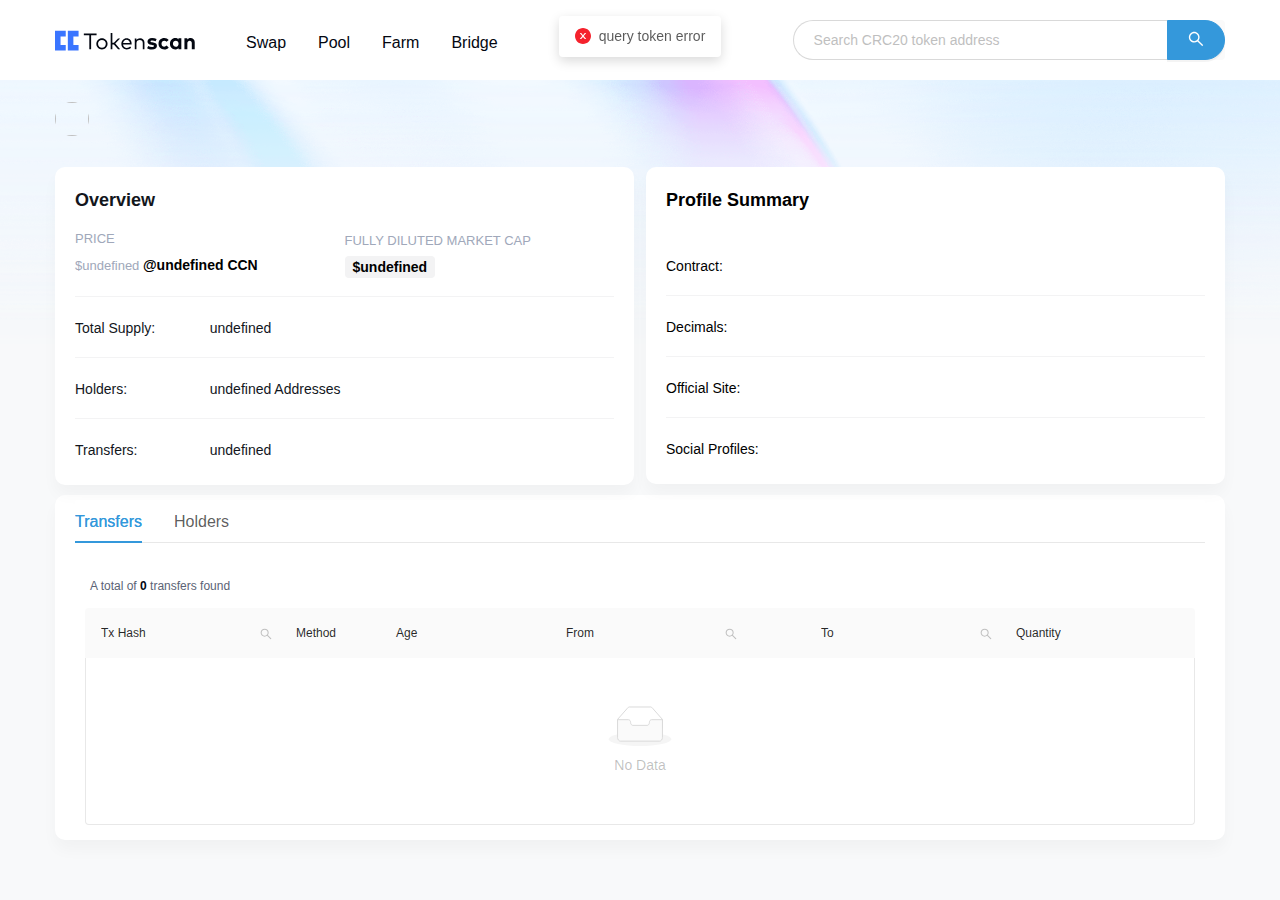
==== index.html @ 6406e088 "update" ====
<!DOCTYPE html><html lang="en"><head><meta charset="utf-8"><meta http-equiv="X-UA-Compatible" content="IE=edge"><meta name="viewport" content="width=device-width,initial-scale=1"><link rel="icon" href="/favicon.svg"><title>Tokenscan</title><link href="/static/css/chunk-libs.86a4bc92.css" rel="stylesheet"><link href="/static/css/app.bb054869.css" rel="stylesheet"></head><body><noscript><strong>We're sorry but tokenscan doesn't work properly without JavaScript enabled. Please enable it to continue.</strong></noscript><div id="app"></div><script>(function(e){function r(r){for(var n,l,i=r[0],a=r[1],f=r[2],c=0,s=[];c<i.length;c++)l=i[c],Object.prototype.hasOwnProperty.call(o,l)&&o[l]&&s.push(o[l][0]),o[l]=0;for(n in a)Object.prototype.hasOwnProperty.call(a,n)&&(e[n]=a[n]);p&&p(r);while(s.length)s.shift()();return u.push.apply(u,f||[]),t()}function t(){for(var e,r=0;r<u.length;r++){for(var t=u[r],n=!0,i=1;i<t.length;i++){var a=t[i];0!==o[a]&&(n=!1)}n&&(u.splice(r--,1),e=l(l.s=t[0]))}return e}var n={},o={runtime:0},u=[];function l(r){if(n[r])return n[r].exports;var t=n[r]={i:r,l:!1,exports:{}};return e[r].call(t.exports,t,t.exports,l),t.l=!0,t.exports}l.m=e,l.c=n,l.d=function(e,r,t){l.o(e,r)||Object.defineProperty(e,r,{enumerable:!0,get:t})},l.r=function(e){"undefined"!==typeof Symbol&&Symbol.toStringTag&&Object.defineProperty(e,Symbol.toStringTag,{value:"Module"}),Object.defineProperty(e,"__esModule",{value:!0})},l.t=function(e,r){if(1&r&&(e=l(e)),8&r)return e;if(4&r&&"object"===typeof e&&e&&e.__esModule)return e;var t=Object.create(null);if(l.r(t),Object.defineProperty(t,"default",{enumerable:!0,value:e}),2&r&&"string"!=typeof e)for(var n in e)l.d(t,n,function(r){return e[r]}.bind(null,n));return t},l.n=function(e){var r=e&&e.__esModule?function(){return e["default"]}:function(){return e};return l.d(r,"a",r),r},l.o=function(e,r){return Object.prototype.hasOwnProperty.call(e,r)},l.p="/";var i=window["webpackJsonp"]=window["webpackJsonp"]||[],a=i.push.bind(i);i.push=r,i=i.slice();for(var f=0;f<i.length;f++)r(i[f]);var p=a;t()})([]);</script><script src="/static/js/chunk-libs.8ee26102.js"></script><script src="/static/js/app.c66a14ad.js"></script></body></html>
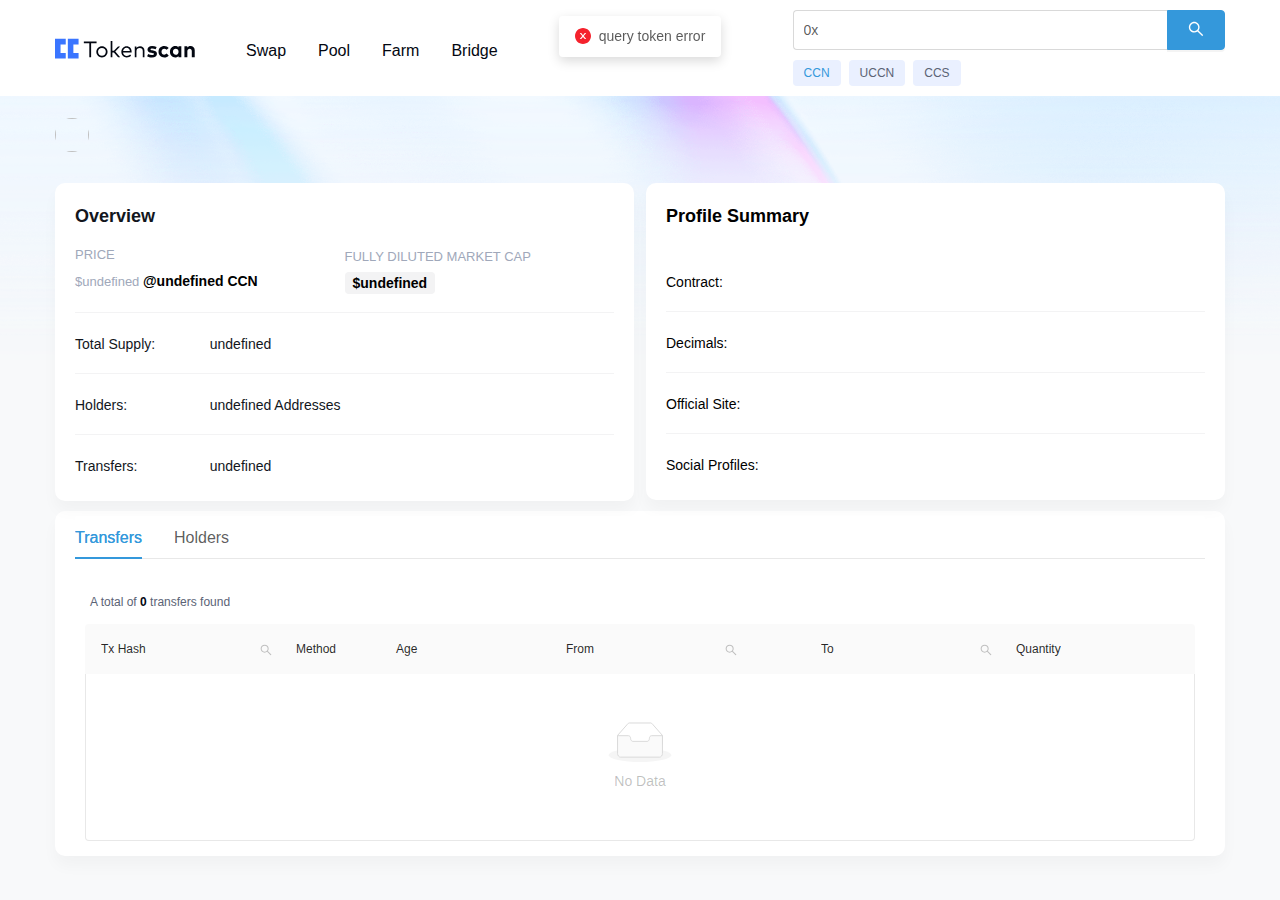
==== commit 8c2de5a4: "update" ====
--- a/index.html
+++ b/index.html
@@ -1 +1 @@
-<!DOCTYPE html><html lang="en"><head><meta charset="utf-8"><meta http-equiv="X-UA-Compatible" content="IE=edge"><meta name="viewport" content="width=device-width,initial-scale=1"><link rel="icon" href="/favicon.svg"><title>Tokenscan</title><link href="/static/css/chunk-libs.86a4bc92.css" rel="stylesheet"><link href="/static/css/app.bb054869.css" rel="stylesheet"></head><body><noscript><strong>We're sorry but tokenscan doesn't work properly without JavaScript enabled. Please enable it to continue.</strong></noscript><div id="app"></div><script>(function(e){function r(r){for(var n,l,i=r[0],a=r[1],f=r[2],c=0,s=[];c<i.length;c++)l=i[c],Object.prototype.hasOwnProperty.call(o,l)&&o[l]&&s.push(o[l][0]),o[l]=0;for(n in a)Object.prototype.hasOwnProperty.call(a,n)&&(e[n]=a[n]);p&&p(r);while(s.length)s.shift()();return u.push.apply(u,f||[]),t()}function t(){for(var e,r=0;r<u.length;r++){for(var t=u[r],n=!0,i=1;i<t.length;i++){var a=t[i];0!==o[a]&&(n=!1)}n&&(u.splice(r--,1),e=l(l.s=t[0]))}return e}var n={},o={runtime:0},u=[];function l(r){if(n[r])return n[r].exports;var t=n[r]={i:r,l:!1,exports:{}};return e[r].call(t.exports,t,t.exports,l),t.l=!0,t.exports}l.m=e,l.c=n,l.d=function(e,r,t){l.o(e,r)||Object.defineProperty(e,r,{enumerable:!0,get:t})},l.r=function(e){"undefined"!==typeof Symbol&&Symbol.toStringTag&&Object.defineProperty(e,Symbol.toStringTag,{value:"Module"}),Object.defineProperty(e,"__esModule",{value:!0})},l.t=function(e,r){if(1&r&&(e=l(e)),8&r)return e;if(4&r&&"object"===typeof e&&e&&e.__esModule)return e;var t=Object.create(null);if(l.r(t),Object.defineProperty(t,"default",{enumerable:!0,value:e}),2&r&&"string"!=typeof e)for(var n in e)l.d(t,n,function(r){return e[r]}.bind(null,n));return t},l.n=function(e){var r=e&&e.__esModule?function(){return e["default"]}:function(){return e};return l.d(r,"a",r),r},l.o=function(e,r){return Object.prototype.hasOwnProperty.call(e,r)},l.p="/";var i=window["webpackJsonp"]=window["webpackJsonp"]||[],a=i.push.bind(i);i.push=r,i=i.slice();for(var f=0;f<i.length;f++)r(i[f]);var p=a;t()})([]);</script><script src="/static/js/chunk-libs.8ee26102.js"></script><script src="/static/js/app.c66a14ad.js"></script></body></html>+<!DOCTYPE html><html lang="en"><head><meta charset="utf-8"><meta http-equiv="X-UA-Compatible" content="IE=edge"><meta name="viewport" content="width=device-width,initial-scale=1"><link rel="icon" href="/favicon.svg"><title>Tokenscan</title><link href="/static/css/chunk-libs.86a4bc92.css" rel="stylesheet"><link href="/static/css/app.ba806135.css" rel="stylesheet"></head><body><noscript><strong>We're sorry but tokenscan doesn't work properly without JavaScript enabled. Please enable it to continue.</strong></noscript><div id="app"></div><script>(function(e){function r(r){for(var n,l,i=r[0],a=r[1],f=r[2],c=0,s=[];c<i.length;c++)l=i[c],Object.prototype.hasOwnProperty.call(o,l)&&o[l]&&s.push(o[l][0]),o[l]=0;for(n in a)Object.prototype.hasOwnProperty.call(a,n)&&(e[n]=a[n]);p&&p(r);while(s.length)s.shift()();return u.push.apply(u,f||[]),t()}function t(){for(var e,r=0;r<u.length;r++){for(var t=u[r],n=!0,i=1;i<t.length;i++){var a=t[i];0!==o[a]&&(n=!1)}n&&(u.splice(r--,1),e=l(l.s=t[0]))}return e}var n={},o={runtime:0},u=[];function l(r){if(n[r])return n[r].exports;var t=n[r]={i:r,l:!1,exports:{}};return e[r].call(t.exports,t,t.exports,l),t.l=!0,t.exports}l.m=e,l.c=n,l.d=function(e,r,t){l.o(e,r)||Object.defineProperty(e,r,{enumerable:!0,get:t})},l.r=function(e){"undefined"!==typeof Symbol&&Symbol.toStringTag&&Object.defineProperty(e,Symbol.toStringTag,{value:"Module"}),Object.defineProperty(e,"__esModule",{value:!0})},l.t=function(e,r){if(1&r&&(e=l(e)),8&r)return e;if(4&r&&"object"===typeof e&&e&&e.__esModule)return e;var t=Object.create(null);if(l.r(t),Object.defineProperty(t,"default",{enumerable:!0,value:e}),2&r&&"string"!=typeof e)for(var n in e)l.d(t,n,function(r){return e[r]}.bind(null,n));return t},l.n=function(e){var r=e&&e.__esModule?function(){return e["default"]}:function(){return e};return l.d(r,"a",r),r},l.o=function(e,r){return Object.prototype.hasOwnProperty.call(e,r)},l.p="/";var i=window["webpackJsonp"]=window["webpackJsonp"]||[],a=i.push.bind(i);i.push=r,i=i.slice();for(var f=0;f<i.length;f++)r(i[f]);var p=a;t()})([]);</script><script src="/static/js/chunk-libs.8ee26102.js"></script><script src="/static/js/app.1dde22fa.js"></script></body></html>--- a/static/css/app.ba806135.css
+++ b/static/css/app.ba806135.css
@@ -0,0 +1 @@
+.tag_infox{margin-top:10px}.tag_infox .ant-tag{color:#5b6375;border-radius:4px;padding:3px 11px;font-weight:500}.tag_infox .ant-tag:hover{cursor:pointer}.head-outer{box-shadow:0 0 18px 0 rgba(0,0,0,.05);background-color:#fff}.head-outer .head-box .head-logo img{width:153px;height:45px}.head-outer .head-box .head-tab{flex:2.5;padding:0 22px}.head-outer .head-box .head-tab .ant-btn-link{font-size:16px;color:#030711;font-weight:500}.head-outer .head-box .head-add{flex:2;display:flex;flex-direction:column;padding:20px 0;padding-top:10px;padding-bottom:10px}.head-outer .head-box .head-add .ant-input{border-top-left-radius:4px;border-top-right-radius:0;border-bottom-left-radius:4px;border-bottom-right-radius:0;padding-left:10px;font-size:14px;color:"#333333"}.head-outer .head-box .head-add .ant-btn-lg{padding:0 20px;border-top-left-radius:0;border-top-right-radius:4px;border-bottom-left-radius:0;border-bottom-right-radius:4px}@media (max-width:992px){.head-tab{display:none}}@media (min-width:992px){.head-box{align-items:center}.head-box .head-tab{display:flex;flex-direction:row;align-items:center}}.foot-outer{display:flex;flex-direction:column;align-items:center;padding-top:45px;padding-bottom:35px}.foot-outer img{width:152px;height:45px}.tables .ant-table-placeholder{border:1px solid #e8e8e8;border-top:0 solid #e8e8e8}.home{background-size:100%;background-image:url(../../static/img/home_bg.a9265ac8.png);background-repeat:no-repeat;background-position:top}.home .home_top{padding-top:22px;justify-content:space-between}.home .home_top .home_top_left{padding-bottom:21px}.home .home_top .home_top_left .token_info{padding-bottom:10px}.home .home_top .home_top_left .token_info .ant-skeleton .ant-skeleton-content .ant-skeleton-title{height:25px;width:150px;margin-top:3px;margin-left:-7px}.home .home_top .home_top_left .token_info img{width:34px;height:34px;margin-right:10px;border-radius:17px}.home .home_top .home_top_left .token_info p{font-size:14px;color:#000;font-weight:600;padding-right:10px}.home .home_top .home_top_left .token_info span{font-size:14px;color:#a0a8ba}.home .home_top .home_top_left .tag_info .ant-tag{color:#5b6375;border-radius:99px;padding:3px 11px}.home .home_top .home_top_left .tag_info_1{display:flex;flex-direction:row;align-items:center}.home .home_top .home_top_left .tag_info_1 .ant-skeleton .ant-skeleton-content .ant-skeleton-title{height:25px;width:60px;margin-top:3px;margin-left:3px;margin-right:3px;border-radius:99px}.home .home_top .home_top_right{padding-bottom:12px}.home .home_top .home_top_right .ant-btn{font-weight:500;margin-right:10px;border-radius:4px;margin-bottom:10px;padding-left:12px;font-size:13px;height:30px}.home .home_top .home_top_right img{width:15px;height:15px;margin-left:5px}.home .overview_outer{padding:20px 20px 20px;margin-bottom:10px;border-radius:10px;box-shadow:0 10px 15px 0 rgba(0,8,36,.03);background-color:#fff}.home .overview_outer .ant-divider-horizontal{margin:20px 0;color:rgba(16,22,34,.05)}.home .overview_outer .overview_item h5{color:#12161c;font-size:18px;font-weight:600;padding-right:15px}.home .overview_outer .overview_item p{flex:1;color:#12161c;font-size:14px;line-height:30px}.home .overview_outer .overview_item div{flex:3}.home .overview_outer .overview_item div span{color:#12161c;font-size:14px;line-height:30px}.home .overview_outer .overview_item div .ant-skeleton .ant-skeleton-content .ant-skeleton-title{height:27px;width:150px;margin-top:0}.home .overview_outer .overview_item .ant-tag{color:#5b6375}.home .overview_outer .overview_row div{flex:1}.home .overview_outer .overview_row div p{font-size:13px;color:#a0a8ba;padding-bottom:6px}.home .overview_outer .overview_row div span{color:#000;font-size:14px;font-weight:600}.home .overview_outer .overview_row div span .ant-skeleton .ant-skeleton-content .ant-skeleton-title{height:24px;width:150px;margin-top:0;margin-bottom:3px}.home .profile_summary{padding:20px;margin-bottom:10px;border-radius:10px;box-shadow:0 10px 15px 0 rgba(0,8,36,.03);background-color:#fff}.home .profile_summary .ant-divider-horizontal{margin:20px 0;color:rgba(16,22,34,.05)}.home .profile_summary .profile_summary_item h5{color:#000;font-size:18px;font-weight:600}.home .profile_summary .profile_summary_item p{flex:1;color:#000;font-size:14px;line-height:30px}.home .profile_summary .profile_summary_item div{flex:3}.home .profile_summary .profile_summary_item div span{color:#000;font-size:14px;line-height:30px}.home .profile_summary .profile_summary_item div img{width:26px;height:26px;margin-right:11px}.home .profile_summary .profile_summary_item div .ant-skeleton .ant-skeleton-content .ant-skeleton-title{height:27px;width:150px;margin-top:0}.home .content_card{padding-top:5px;padding-bottom:5px;padding-left:20px;padding-right:20px;margin-bottom:10px;border-radius:10px;box-shadow:0 10px 15px 0 rgba(0,8,36,.03);background-color:#fff}.home .content_card .ant-card-body{padding-left:10px;padding-right:10px;padding-bottom:10px}.home .content_card .ant-card-bordered{border:0}.home .content_card .ant-card-bordered .ant-card-head{padding:0;border-bottom:0}.home .content_card .ant-card-bordered .ant-tabs .ant-tabs-large-bar .ant-tabs-tab{padding:0;padding-top:10px;padding-bottom:10px}.home .content_card .content_top{justify-content:space-between}.home .content_card .content_top h5{flex:2;font-size:18px;font-weight:600;color:#000;padding-bottom:10px}.home .content_card .content_top div{flex:1;padding-bottom:20px}.home .content_card .content_top .ant-input{border-top-left-radius:36px;border-top-right-radius:0;border-bottom-left-radius:36px;border-bottom-right-radius:0}.home .content_card .content_top .ant-input-search-button{border-top-left-radius:0;border-top-right-radius:36px;border-bottom-left-radius:0;border-bottom-right-radius:36px}.home .content_card .total_pagination{justify-content:space-between}.home .content_card .total_pagination .total_text{font-size:12px;color:#5b6375;padding-bottom:7px;line-height:30px;padding-left:5px}.home .content_card .total_pagination .total_text span{font-weight:600;color:#030711}.home .content_card .ant-table-thead>tr>th{font-size:12px}.home .content_card .method_box{color:#111;font-weight:400;text-align:center;line-height:27px;border-radius:4px;font-size:12px;background-color:rgba(16,22,34,.05)}.home .content_card .type_box{color:#58b730;text-align:center;border-radius:4px;line-height:27px;background-color:rgba(88,183,48,.16)}.home .content_card .quantity_box{color:#111;font-weight:400}.home .content_card .quantity_box .ant-progress,.home .content_card .quantity_box .ant-progress .ant-progress-outer,.home .content_card .quantity_box .ant-progress .ant-progress-outer .ant-progress-inner,.home .content_card .quantity_box .ant-progress .ant-progress-outer .ant-progress-inner .ant-progress-bg{border-radius:0!important;margin:0!important;height:4px!important;padding:0!important;line-height:4px!important}.ant-dropdown-menu{padding:4px 10px!important}@media (max-width:992px){.table-list-pc{display:none}.profile_summary_item a{overflow:hidden;text-overflow:ellipsis;white-space:nowrap;display:block}.home .content_card{padding-left:0;padding-right:0;padding-top:10px}.home .content_card .ant-card-body{padding-top:10px}.home .ant-tabs-nav-wrap{padding-left:10px}}@media (min-width:992px){.table-list-mob{display:none}.table-list-pc{display:flex}.home{min-width:1200px}.home .content_card{padding-left:20px;padding-right:20px}.home_top{align-items:center}}body{color:#000;background-color:#f8f9fa;font-family:Inter,sans-serif}body article,body aside,body blockquote,body button,body code,body dd,body div,body dl,body dt,body fieldset,body figcaption,body figure,body footer,body form,body h1,body h2,body h3,body h4,body h5,body h6,body header,body hgroup,body input,body legend,body li,body menu,body nav,body ol,body p,body pre,body section,body td,body textarea,body th,body ul{margin:0;padding:0}body h1,body h2,body h3,body h4,body h5,body h6{font-size:inherit;font-weight:400}body table{border-collapse:collapse;border-spacing:0}body fieldset,body img{border:0}body li{list-style:none}body *,body :after,body :before{box-sizing:border-box}.flex_row{display:flex;flex-direction:row}.flex_row_center,.flex_row_center_between{display:flex;flex-direction:row;align-items:center}.flex_row_center_between{justify-content:space-between}@media (max-width:992px){.wrapper{width:100%;padding-left:15px;padding-right:15px}.row_column{display:flex;flex-direction:column}}@media (min-width:992px){#app{min-width:1200px}.wrapper{width:1200px;margin:0 auto;padding-left:15px;padding-right:15px}.row_column{display:flex;flex-direction:row;align-items:center}}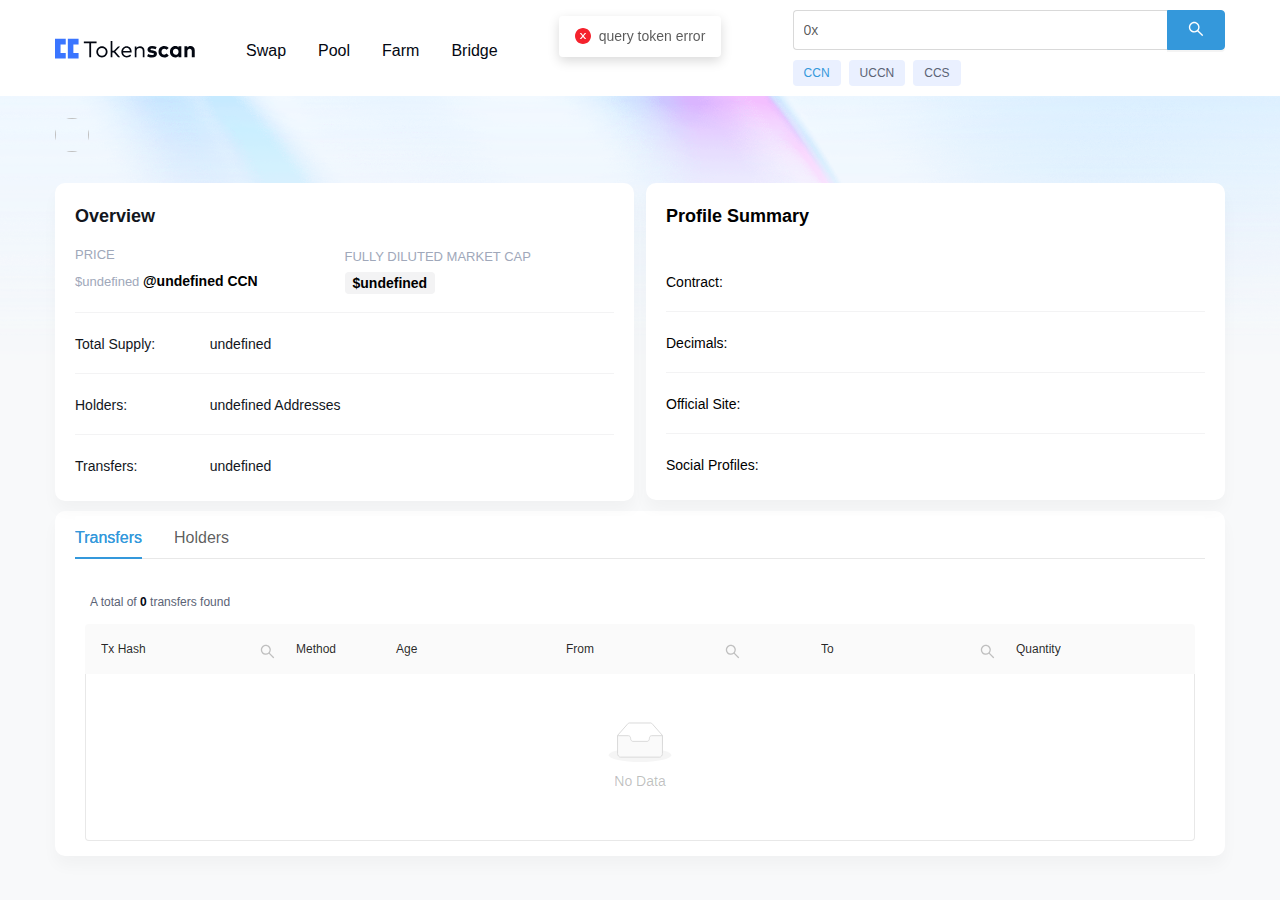
==== commit 0d52b656: "update" ====
--- a/index.html
+++ b/index.html
@@ -1 +1 @@
-<!DOCTYPE html><html lang="en"><head><meta charset="utf-8"><meta http-equiv="X-UA-Compatible" content="IE=edge"><meta name="viewport" content="width=device-width,initial-scale=1"><link rel="icon" href="/favicon.svg"><title>Tokenscan</title><link href="/static/css/chunk-libs.86a4bc92.css" rel="stylesheet"><link href="/static/css/app.ba806135.css" rel="stylesheet"></head><body><noscript><strong>We're sorry but tokenscan doesn't work properly without JavaScript enabled. Please enable it to continue.</strong></noscript><div id="app"></div><script>(function(e){function r(r){for(var n,l,i=r[0],a=r[1],f=r[2],c=0,s=[];c<i.length;c++)l=i[c],Object.prototype.hasOwnProperty.call(o,l)&&o[l]&&s.push(o[l][0]),o[l]=0;for(n in a)Object.prototype.hasOwnProperty.call(a,n)&&(e[n]=a[n]);p&&p(r);while(s.length)s.shift()();return u.push.apply(u,f||[]),t()}function t(){for(var e,r=0;r<u.length;r++){for(var t=u[r],n=!0,i=1;i<t.length;i++){var a=t[i];0!==o[a]&&(n=!1)}n&&(u.splice(r--,1),e=l(l.s=t[0]))}return e}var n={},o={runtime:0},u=[];function l(r){if(n[r])return n[r].exports;var t=n[r]={i:r,l:!1,exports:{}};return e[r].call(t.exports,t,t.exports,l),t.l=!0,t.exports}l.m=e,l.c=n,l.d=function(e,r,t){l.o(e,r)||Object.defineProperty(e,r,{enumerable:!0,get:t})},l.r=function(e){"undefined"!==typeof Symbol&&Symbol.toStringTag&&Object.defineProperty(e,Symbol.toStringTag,{value:"Module"}),Object.defineProperty(e,"__esModule",{value:!0})},l.t=function(e,r){if(1&r&&(e=l(e)),8&r)return e;if(4&r&&"object"===typeof e&&e&&e.__esModule)return e;var t=Object.create(null);if(l.r(t),Object.defineProperty(t,"default",{enumerable:!0,value:e}),2&r&&"string"!=typeof e)for(var n in e)l.d(t,n,function(r){return e[r]}.bind(null,n));return t},l.n=function(e){var r=e&&e.__esModule?function(){return e["default"]}:function(){return e};return l.d(r,"a",r),r},l.o=function(e,r){return Object.prototype.hasOwnProperty.call(e,r)},l.p="/";var i=window["webpackJsonp"]=window["webpackJsonp"]||[],a=i.push.bind(i);i.push=r,i=i.slice();for(var f=0;f<i.length;f++)r(i[f]);var p=a;t()})([]);</script><script src="/static/js/chunk-libs.8ee26102.js"></script><script src="/static/js/app.1dde22fa.js"></script></body></html>+<!DOCTYPE html><html lang="en"><head><meta charset="utf-8"><meta http-equiv="X-UA-Compatible" content="IE=edge"><meta name="viewport" content="width=device-width,initial-scale=1"><link rel="icon" href="/favicon.svg"><title>Tokenscan</title><link href="/static/css/chunk-libs.86a4bc92.css" rel="stylesheet"><link href="/static/css/app.ba806135.css" rel="stylesheet"></head><body><noscript><strong>We're sorry but tokenscan doesn't work properly without JavaScript enabled. Please enable it to continue.</strong></noscript><div id="app"></div><script>(function(e){function r(r){for(var n,l,i=r[0],a=r[1],f=r[2],c=0,s=[];c<i.length;c++)l=i[c],Object.prototype.hasOwnProperty.call(o,l)&&o[l]&&s.push(o[l][0]),o[l]=0;for(n in a)Object.prototype.hasOwnProperty.call(a,n)&&(e[n]=a[n]);p&&p(r);while(s.length)s.shift()();return u.push.apply(u,f||[]),t()}function t(){for(var e,r=0;r<u.length;r++){for(var t=u[r],n=!0,i=1;i<t.length;i++){var a=t[i];0!==o[a]&&(n=!1)}n&&(u.splice(r--,1),e=l(l.s=t[0]))}return e}var n={},o={runtime:0},u=[];function l(r){if(n[r])return n[r].exports;var t=n[r]={i:r,l:!1,exports:{}};return e[r].call(t.exports,t,t.exports,l),t.l=!0,t.exports}l.m=e,l.c=n,l.d=function(e,r,t){l.o(e,r)||Object.defineProperty(e,r,{enumerable:!0,get:t})},l.r=function(e){"undefined"!==typeof Symbol&&Symbol.toStringTag&&Object.defineProperty(e,Symbol.toStringTag,{value:"Module"}),Object.defineProperty(e,"__esModule",{value:!0})},l.t=function(e,r){if(1&r&&(e=l(e)),8&r)return e;if(4&r&&"object"===typeof e&&e&&e.__esModule)return e;var t=Object.create(null);if(l.r(t),Object.defineProperty(t,"default",{enumerable:!0,value:e}),2&r&&"string"!=typeof e)for(var n in e)l.d(t,n,function(r){return e[r]}.bind(null,n));return t},l.n=function(e){var r=e&&e.__esModule?function(){return e["default"]}:function(){return e};return l.d(r,"a",r),r},l.o=function(e,r){return Object.prototype.hasOwnProperty.call(e,r)},l.p="/";var i=window["webpackJsonp"]=window["webpackJsonp"]||[],a=i.push.bind(i);i.push=r,i=i.slice();for(var f=0;f<i.length;f++)r(i[f]);var p=a;t()})([]);</script><script src="/static/js/chunk-libs.8ee26102.js"></script><script src="/static/js/app.d7758f9e.js"></script></body></html>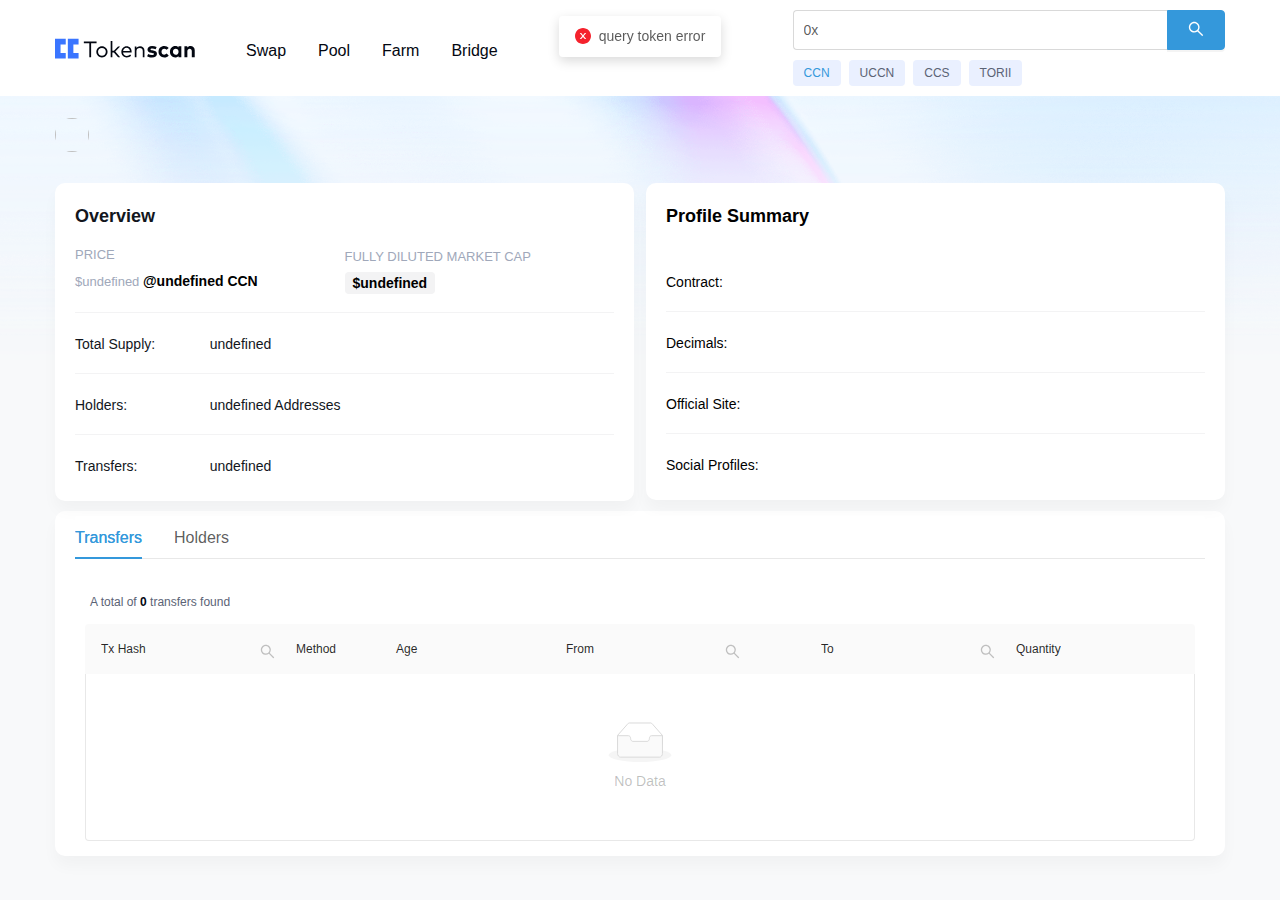
==== commit 1c7c7348: "update" ====
--- a/index.html
+++ b/index.html
@@ -1 +1 @@
-<!DOCTYPE html><html lang="en"><head><meta charset="utf-8"><meta http-equiv="X-UA-Compatible" content="IE=edge"><meta name="viewport" content="width=device-width,initial-scale=1"><link rel="icon" href="/favicon.svg"><title>Tokenscan</title><link href="/static/css/chunk-libs.86a4bc92.css" rel="stylesheet"><link href="/static/css/app.ba806135.css" rel="stylesheet"></head><body><noscript><strong>We're sorry but tokenscan doesn't work properly without JavaScript enabled. Please enable it to continue.</strong></noscript><div id="app"></div><script>(function(e){function r(r){for(var n,l,i=r[0],a=r[1],f=r[2],c=0,s=[];c<i.length;c++)l=i[c],Object.prototype.hasOwnProperty.call(o,l)&&o[l]&&s.push(o[l][0]),o[l]=0;for(n in a)Object.prototype.hasOwnProperty.call(a,n)&&(e[n]=a[n]);p&&p(r);while(s.length)s.shift()();return u.push.apply(u,f||[]),t()}function t(){for(var e,r=0;r<u.length;r++){for(var t=u[r],n=!0,i=1;i<t.length;i++){var a=t[i];0!==o[a]&&(n=!1)}n&&(u.splice(r--,1),e=l(l.s=t[0]))}return e}var n={},o={runtime:0},u=[];function l(r){if(n[r])return n[r].exports;var t=n[r]={i:r,l:!1,exports:{}};return e[r].call(t.exports,t,t.exports,l),t.l=!0,t.exports}l.m=e,l.c=n,l.d=function(e,r,t){l.o(e,r)||Object.defineProperty(e,r,{enumerable:!0,get:t})},l.r=function(e){"undefined"!==typeof Symbol&&Symbol.toStringTag&&Object.defineProperty(e,Symbol.toStringTag,{value:"Module"}),Object.defineProperty(e,"__esModule",{value:!0})},l.t=function(e,r){if(1&r&&(e=l(e)),8&r)return e;if(4&r&&"object"===typeof e&&e&&e.__esModule)return e;var t=Object.create(null);if(l.r(t),Object.defineProperty(t,"default",{enumerable:!0,value:e}),2&r&&"string"!=typeof e)for(var n in e)l.d(t,n,function(r){return e[r]}.bind(null,n));return t},l.n=function(e){var r=e&&e.__esModule?function(){return e["default"]}:function(){return e};return l.d(r,"a",r),r},l.o=function(e,r){return Object.prototype.hasOwnProperty.call(e,r)},l.p="/";var i=window["webpackJsonp"]=window["webpackJsonp"]||[],a=i.push.bind(i);i.push=r,i=i.slice();for(var f=0;f<i.length;f++)r(i[f]);var p=a;t()})([]);</script><script src="/static/js/chunk-libs.8ee26102.js"></script><script src="/static/js/app.d7758f9e.js"></script></body></html>+<!DOCTYPE html><html lang="en"><head><meta charset="utf-8"><meta http-equiv="X-UA-Compatible" content="IE=edge"><meta name="viewport" content="width=device-width,initial-scale=1"><link rel="icon" href="/favicon.svg"><title>Tokenscan</title><link href="/static/css/chunk-libs.86a4bc92.css" rel="stylesheet"><link href="/static/css/app.ba806135.css" rel="stylesheet"></head><body><noscript><strong>We're sorry but tokenscan doesn't work properly without JavaScript enabled. Please enable it to continue.</strong></noscript><div id="app"></div><script>(function(e){function r(r){for(var n,l,i=r[0],a=r[1],f=r[2],c=0,s=[];c<i.length;c++)l=i[c],Object.prototype.hasOwnProperty.call(o,l)&&o[l]&&s.push(o[l][0]),o[l]=0;for(n in a)Object.prototype.hasOwnProperty.call(a,n)&&(e[n]=a[n]);p&&p(r);while(s.length)s.shift()();return u.push.apply(u,f||[]),t()}function t(){for(var e,r=0;r<u.length;r++){for(var t=u[r],n=!0,i=1;i<t.length;i++){var a=t[i];0!==o[a]&&(n=!1)}n&&(u.splice(r--,1),e=l(l.s=t[0]))}return e}var n={},o={runtime:0},u=[];function l(r){if(n[r])return n[r].exports;var t=n[r]={i:r,l:!1,exports:{}};return e[r].call(t.exports,t,t.exports,l),t.l=!0,t.exports}l.m=e,l.c=n,l.d=function(e,r,t){l.o(e,r)||Object.defineProperty(e,r,{enumerable:!0,get:t})},l.r=function(e){"undefined"!==typeof Symbol&&Symbol.toStringTag&&Object.defineProperty(e,Symbol.toStringTag,{value:"Module"}),Object.defineProperty(e,"__esModule",{value:!0})},l.t=function(e,r){if(1&r&&(e=l(e)),8&r)return e;if(4&r&&"object"===typeof e&&e&&e.__esModule)return e;var t=Object.create(null);if(l.r(t),Object.defineProperty(t,"default",{enumerable:!0,value:e}),2&r&&"string"!=typeof e)for(var n in e)l.d(t,n,function(r){return e[r]}.bind(null,n));return t},l.n=function(e){var r=e&&e.__esModule?function(){return e["default"]}:function(){return e};return l.d(r,"a",r),r},l.o=function(e,r){return Object.prototype.hasOwnProperty.call(e,r)},l.p="/";var i=window["webpackJsonp"]=window["webpackJsonp"]||[],a=i.push.bind(i);i.push=r,i=i.slice();for(var f=0;f<i.length;f++)r(i[f]);var p=a;t()})([]);</script><script src="/static/js/chunk-libs.8ee26102.js"></script><script src="/static/js/app.052a5909.js"></script></body></html>